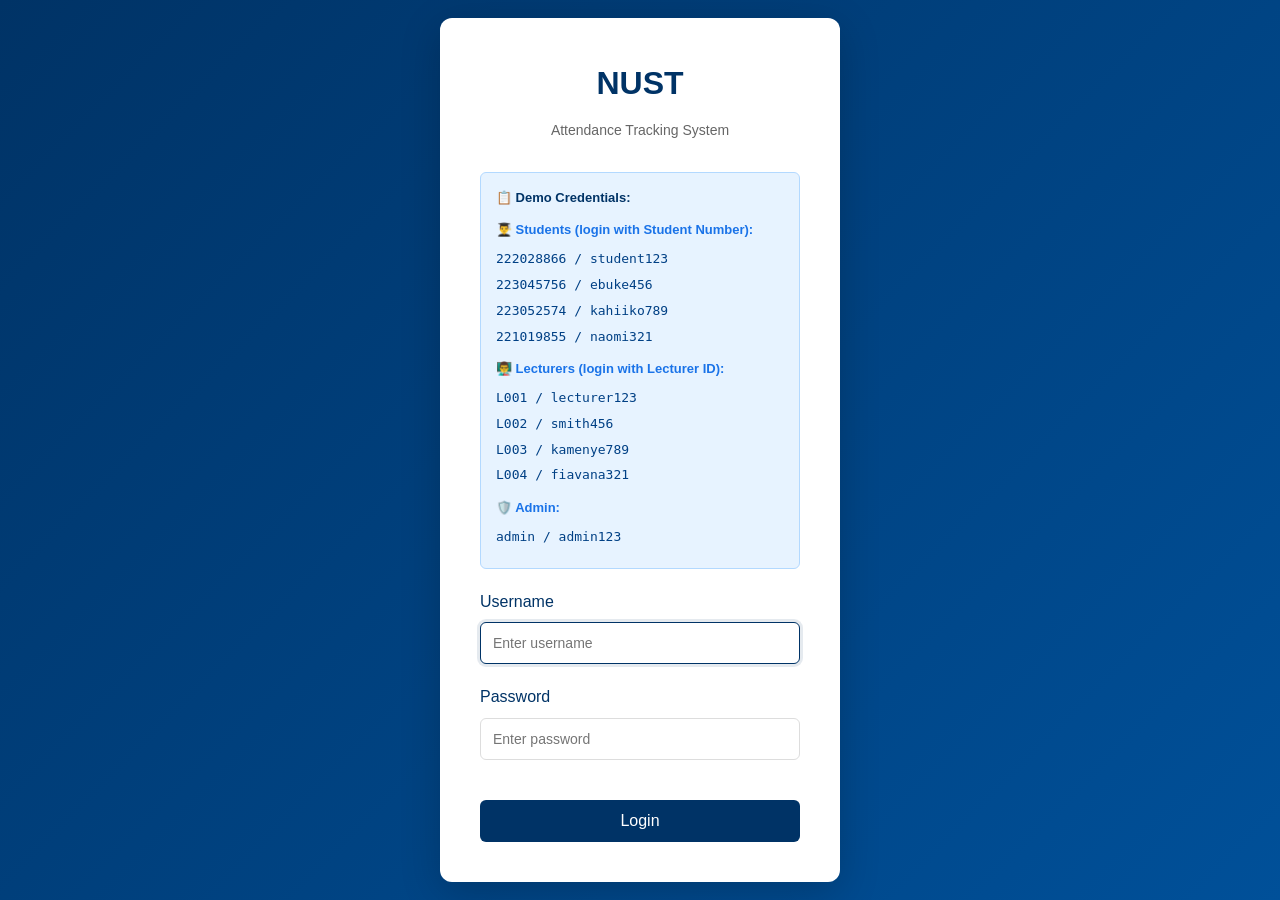
==== index.html @ e156c785 "first commit" ====
<!DOCTYPE html>
<html lang="en">
<head>
    <meta charset="UTF-8">
    <meta name="viewport" content="width=device-width, initial-scale=1.0">
    <title>NUST Attendance System - Login</title>
    <link rel="stylesheet" href="styles.css">
</head>
<body>

<div class="login-container">
    <div class="login-box">
        <h1>NUST</h1>
        <p class="subtitle">Attendance Tracking System</p>

        <div class="demo-credentials">
            <strong>📋 Demo Credentials:</strong>
            
            <div style="margin-top: 12px;">
                <strong style="color: #1a73e8;">👨‍🎓 Students (login with Student Number):</strong>
                <div class="demo-credential-row">222028866 / student123</div>
                <div class="demo-credential-row">223045756 / ebuke456</div>
                <div class="demo-credential-row">223052574 / kahiiko789</div>
                <div class="demo-credential-row">221019855 / naomi321</div>
            </div>

            <div style="margin-top: 12px;">
                <strong style="color: #1a73e8;">👨‍🏫 Lecturers (login with Lecturer ID):</strong>
                <div class="demo-credential-row">L001 / lecturer123</div>
                <div class="demo-credential-row">L002 / smith456</div>
                <div class="demo-credential-row">L003 / kamenye789</div>
                <div class="demo-credential-row">L004 / fiavana321</div>
            </div>

            <div style="margin-top: 12px;">
                <strong style="color: #1a73e8;">🛡️ Admin:</strong>
                <div class="demo-credential-row">admin / admin123</div>
            </div>
        </div>

        <form onsubmit="handleLogin(event)">
            <div class="form-group">
                <label for="username">Username</label>
                <input type="text" id="username" name="username" placeholder="Enter username" required autofocus>
                <div id="username-error" class="error"></div>
            </div>

            <div class="form-group">
                <label for="password">Password</label>
                <input type="password" id="password" name="password" placeholder="Enter password" required>
                <div id="password-error" class="error"></div>
            </div>

            <div id="login-error" class="alert alert-danger hidden"></div>

            <button type="submit" class="btn btn-primary btn-block">Login</button>
        </form>
    </div>
</div>

<script src="auth.js"></script>
<script>
function handleLogin(event) {
    event.preventDefault();

    const username = document.getElementById('username').value;
    const password = document.getElementById('password').value;
    const errorDiv = document.getElementById('login-error');

    // Validate input
    if (!username.trim() || !password.trim()) {
        errorDiv.textContent = 'Please enter both username and password';
        errorDiv.classList.remove('hidden');
        return;
    }

    // Attempt login
    const result = auth.login(username, password);

    if (result.success) {
        errorDiv.classList.add('hidden');
        
        // Redirect based on role
        const redirects = {
            'student': 'student.html',
            'lecturer': 'lecturer.html',
            'admin': 'admin.html'
        };

        const redirectUrl = redirects[result.user.role] || 'student.html';
        window.location.href = redirectUrl;
    } else {
        errorDiv.textContent = result.message;
        errorDiv.classList.remove('hidden');
        document.getElementById('password').value = '';
    }
}

// If already logged in, redirect to appropriate dashboard
if (auth.isLoggedIn()) {
    const redirects = {
        'student': 'student.html',
        'lecturer': 'lecturer.html',
        'admin': 'admin.html'
    };
    const redirectUrl = redirects[auth.getUserRole()] || 'student.html';
    window.location.href = redirectUrl;
}
</script>

</body>
</html>
---- styles.css ----
/* ===== Global Styles ===== */
:root {
    --primary-color: #003366;
    --secondary-color: #fecb00;
    --success-color: #28a745;
    --danger-color: #dc3545;
    --warning-color: #ffc107;
    --light-bg: #f4f4f9;
    --card-shadow: 0 2px 10px rgba(0,0,0,0.1);
    --card-shadow-lg: 0 4px 15px rgba(0,0,0,0.15);
}

* {
    margin: 0;
    padding: 0;
    box-sizing: border-box;
}

body {
    font-family: 'Segoe UI', Tahoma, Geneva, Verdana, sans-serif;
    background-color: var(--light-bg);
    color: #333;
    line-height: 1.6;
}

/* ===== Navigation ===== */
.navbar {
    background-color: var(--primary-color);
    color: white;
    padding: 15px 40px;
    display: flex;
    justify-content: space-between;
    align-items: center;
    box-shadow: 0 2px 8px rgba(0,0,0,0.1);
    margin-bottom: 20px;
}

.navbar-brand {
    font-size: 20px;
    font-weight: bold;
}

.navbar-menu {
    display: flex;
    gap: 20px;
    align-items: center;
}

.navbar-user {
    display: flex;
    gap: 15px;
    align-items: center;
}

.user-info {
    font-size: 14px;
    opacity: 0.9;
}

.btn-logout {
    background-color: var(--danger-color);
    color: white;
    padding: 8px 16px;
    border: none;
    border-radius: 4px;
    cursor: pointer;
    font-size: 14px;
    transition: background-color 0.3s;
}

.btn-logout:hover {
    background-color: #c82333;
}

/* ===== Container ===== */
.container {
    max-width: 900px;
    margin: 20px auto;
    background: white;
    padding: 30px;
    border-radius: 12px;
    box-shadow: var(--card-shadow-lg);
}

/* ===== Forms ===== */
.form-group {
    margin-bottom: 20px;
}

.form-group label {
    display: block;
    margin-bottom: 8px;
    font-weight: 500;
    color: var(--primary-color);
}

.form-group input,
.form-group select {
    width: 100%;
    padding: 12px;
    border: 1px solid #ddd;
    border-radius: 6px;
    font-size: 14px;
    transition: border-color 0.3s;
}

.form-group input:focus,
.form-group select:focus {
    outline: none;
    border-color: var(--primary-color);
    box-shadow: 0 0 0 3px rgba(0, 51, 102, 0.1);
}

.form-group .error {
    color: var(--danger-color);
    font-size: 13px;
    margin-top: 5px;
}

/* ===== Buttons ===== */
.btn {
    padding: 12px 24px;
    border: none;
    border-radius: 6px;
    cursor: pointer;
    font-size: 16px;
    font-weight: 500;
    transition: all 0.3s;
    display: inline-block;
}

.btn-primary {
    background-color: var(--primary-color);
    color: white;
}

.btn-primary:hover {
    background-color: #002244;
    transform: translateY(-2px);
    box-shadow: 0 4px 12px rgba(0, 51, 102, 0.3);
}

.btn-success {
    background-color: var(--success-color);
    color: white;
}

.btn-success:hover {
    background-color: #218838;
}

.btn-secondary {
    background-color: #6c757d;
    color: white;
}

.btn-secondary:hover {
    background-color: #5a6268;
}

.btn-block {
    width: 100%;
    margin-top: 20px;
}

/* ===== Tables ===== */
table {
    width: 100%;
    border-collapse: collapse;
    margin-top: 20px;
}

th, td {
    padding: 12px;
    border: 1px solid #ddd;
    text-align: left;
}

th {
    background-color: var(--primary-color);
    color: white;
    font-weight: 600;
}

tr:hover {
    background-color: #f8f9fa;
}

/* ===== Cards ===== */
.card {
    border: 1px solid #ddd;
    border-radius: 8px;
    padding: 20px;
    margin-bottom: 15px;
    box-shadow: var(--card-shadow);
    transition: transform 0.3s, box-shadow 0.3s;
}

.card:hover {
    transform: translateY(-4px);
    box-shadow: var(--card-shadow-lg);
}

.card h3 {
    color: var(--primary-color);
    margin-bottom: 10px;
}

.card-container {
    display: grid;
    grid-template-columns: repeat(auto-fit, minmax(280px, 1fr));
    gap: 20px;
    margin-top: 20px;
}

/* ===== Status Indicators ===== */
.status-badge {
    display: inline-block;
    padding: 6px 12px;
    border-radius: 20px;
    font-size: 13px;
    font-weight: 600;
}

.status-safe {
    background-color: #d4edda;
    color: #155724;
}

.status-warning {
    background-color: #fff3cd;
    color: #856404;
}

.status-danger {
    background-color: #f8d7da;
    color: #721c24;
}

/* ===== Alerts ===== */
.alert {
    padding: 15px;
    border-radius: 6px;
    margin-bottom: 20px;
    border-left: 4px solid;
}

.alert-info {
    background-color: #d1ecf1;
    color: #0c5460;
    border-left-color: #0c5460;
}

.alert-warning {
    background-color: #fff3cd;
    color: #856404;
    border-left-color: #856404;
}

.alert-danger {
    background-color: #f8d7da;
    color: #721c24;
    border-left-color: #721c24;
}

.alert-success {
    background-color: #d4edda;
    color: #155724;
    border-left-color: #155724;
}

/* ===== Progress Bar ===== */
progress {
    width: 100%;
    height: 24px;
    border-radius: 4px;
    margin-top: 10px;
}

progress::-webkit-progress-bar {
    background-color: #e9ecef;
    border-radius: 4px;
}

progress::-webkit-progress-value {
    background-color: var(--primary-color);
    border-radius: 4px;
}

progress::-moz-progress-bar {
    background-color: var(--primary-color);
    border-radius: 4px;
}

/* ===== Login Page ===== */
.login-container {
    display: flex;
    justify-content: center;
    align-items: center;
    min-height: 100vh;
    background: linear-gradient(135deg, var(--primary-color) 0%, #005099 100%);
}

.login-box {
    background: white;
    padding: 40px;
    border-radius: 12px;
    box-shadow: 0 10px 40px rgba(0,0,0,0.2);
    width: 100%;
    max-width: 400px;
}

.login-box h1 {
    color: var(--primary-color);
    text-align: center;
    margin-bottom: 10px;
}

.login-box .subtitle {
    color: #666;
    text-align: center;
    margin-bottom: 30px;
    font-size: 14px;
}

.demo-credentials {
    background-color: #e7f3ff;
    border: 1px solid #b3d9ff;
    border-radius: 6px;
    padding: 15px;
    margin-bottom: 20px;
    font-size: 13px;
    color: #004085;
}

.demo-credentials strong {
    display: block;
    margin-bottom: 8px;
    color: #003366;
}

.demo-credential-row {
    margin: 5px 0;
    font-family: monospace;
}

/* ===== Responsive ===== */
@media (max-width: 768px) {
    .navbar {
        flex-direction: column;
        gap: 15px;
        padding: 15px;
    }

    .navbar-menu {
        width: 100%;
        justify-content: space-between;
    }

    .container {
        margin: 10px;
        padding: 20px;
    }

    .card-container {
        grid-template-columns: 1fr;
    }

    .stats-grid {
        flex-direction: column;
    }

    table {
        font-size: 12px;
    }

    th, td {
        padding: 8px;
    }
}

/* ===== Utility Classes ===== */
.text-center {
    text-align: center;
}

.text-right {
    text-align: right;
}

.mt-20 {
    margin-top: 20px;
}

.mb-20 {
    margin-bottom: 20px;
}

.mb-30 {
    margin-bottom: 30px;
}

.hidden {
    display: none !important;
}
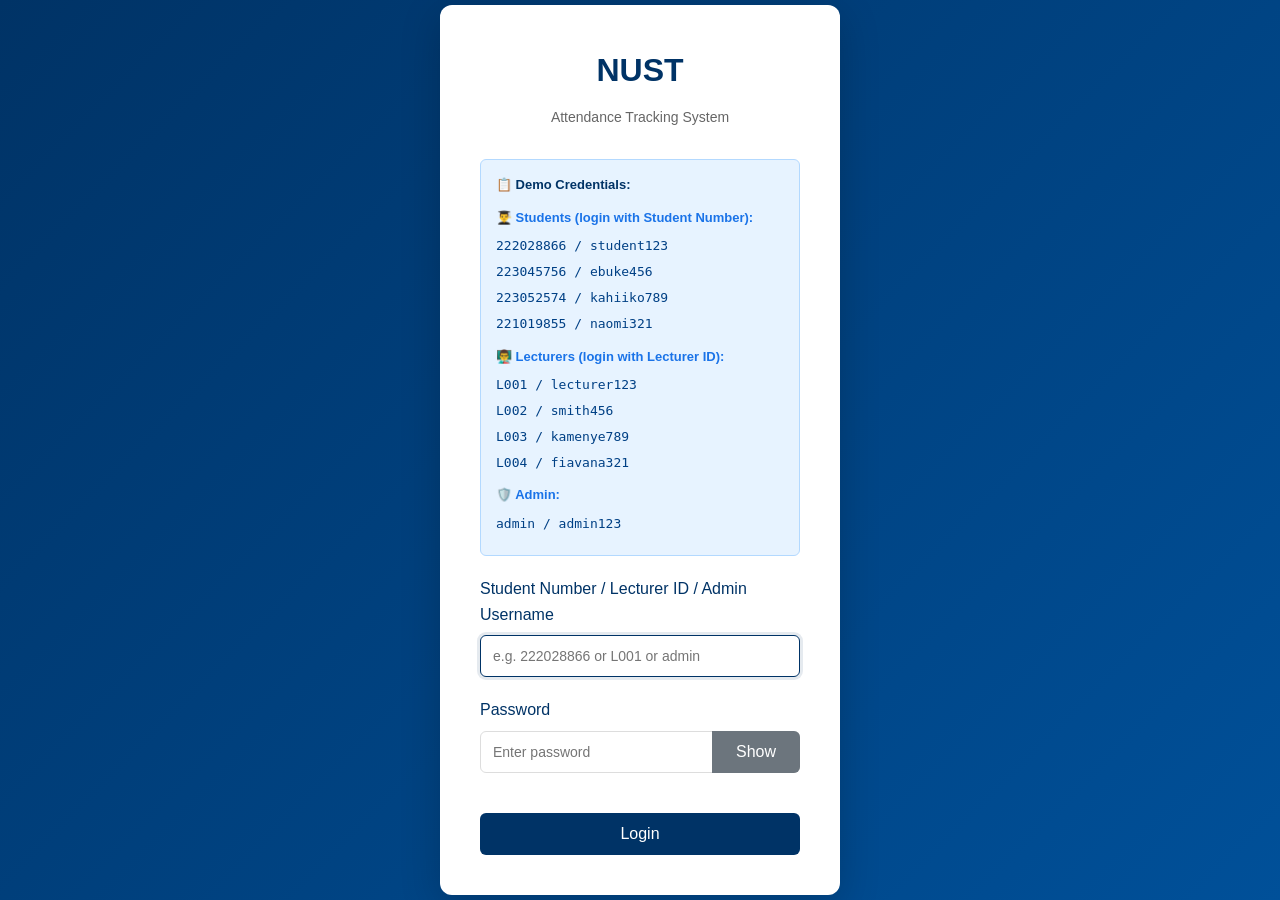
==== commit 1bcdd8d9: "adding a few tweaks" ====
--- a/index.html
+++ b/index.html
@@ -40,14 +40,17 @@
 
         <form onsubmit="handleLogin(event)">
             <div class="form-group">
-                <label for="username">Username</label>
-                <input type="text" id="username" name="username" placeholder="Enter username" required autofocus>
+                <label for="username">Student Number / Lecturer ID / Admin Username</label>
+                <input type="text" id="username" name="username" placeholder="e.g. 222028866 or L001 or admin" required autofocus>
                 <div id="username-error" class="error"></div>
             </div>
 
             <div class="form-group">
                 <label for="password">Password</label>
-                <input type="password" id="password" name="password" placeholder="Enter password" required>
+                <div style="position: relative;">
+                    <input type="password" id="password" name="password" placeholder="Enter password" required>
+                    <button type="button" id="toggle-password" class="btn btn-secondary" style="position: absolute; right: 0; top: 0; height: 100%; border-radius: 0 6px 6px 0;">Show</button>
+                </div>
                 <div id="password-error" class="error"></div>
             </div>
 
@@ -106,6 +109,20 @@
     const redirectUrl = redirects[auth.getUserRole()] || 'student.html';
     window.location.href = redirectUrl;
 }
+
+const togglePassword = document.getElementById('toggle-password');
+if (togglePassword) {
+    togglePassword.addEventListener('click', () => {
+        const passwordInput = document.getElementById('password');
+        if (passwordInput.type === 'password') {
+            passwordInput.type = 'text';
+            togglePassword.textContent = 'Hide';
+        } else {
+            passwordInput.type = 'password';
+            togglePassword.textContent = 'Show';
+        }
+    });
+}
 </script>
 
 </body>
--- a/styles.css
+++ b/styles.css
@@ -213,6 +213,116 @@
     margin-top: 20px;
 }
 
+.summary-grid {
+    display: grid;
+    grid-template-columns: repeat(auto-fit, minmax(160px, 1fr));
+    gap: 18px;
+    margin-bottom: 20px;
+}
+
+.summary-card {
+    background-color: white;
+    border: 1px solid #ddd;
+    border-radius: 10px;
+    padding: 20px;
+    text-align: center;
+    box-shadow: var(--card-shadow);
+}
+
+.summary-card h3 {
+    margin: 0;
+    font-size: 2rem;
+    color: var(--primary-color);
+}
+
+.summary-card p {
+    margin: 8px 0 0;
+    color: #555;
+}
+
+.module-history {
+    border-top: 1px solid #e5e5e5;
+    margin-top: 16px;
+    padding-top: 14px;
+}
+
+.module-history h4 {
+    margin: 0 0 10px;
+    font-size: 15px;
+    color: #003366;
+}
+
+.module-history ul {
+    list-style: none;
+    padding-left: 0;
+    color: #444;
+}
+
+.history-table {
+    width: 100%;
+    border-collapse: collapse;
+    margin-top: 14px;
+    background: #fff;
+}
+
+.history-table th,
+.history-table td {
+    padding: 12px 10px;
+    border: 1px solid #e4e7eb;
+    text-align: left;
+    color: #333;
+}
+
+.history-table th {
+    background-color: #f5f7fb;
+}
+
+.history-table tr:nth-child(even) {
+    background-color: #fbfcfd;
+}
+
+.module-history li {
+    margin-bottom: 8px;
+    font-size: 13px;
+}
+
+.toast-container {
+    position: fixed;
+    top: 16px;
+    right: 16px;
+    z-index: 9999;
+    display: flex;
+    flex-direction: column;
+    gap: 10px;
+}
+
+.toast {
+    min-width: 260px;
+    padding: 12px 16px;
+    border-radius: 8px;
+    color: white;
+    box-shadow: 0 4px 12px rgba(0,0,0,0.15);
+    opacity: 0.96;
+    transition: transform 0.3s, opacity 0.3s;
+}
+
+.toast-hide {
+    opacity: 0;
+    transform: translateX(20px);
+}
+
+.toast-success {
+    background-color: #28a745;
+}
+
+.toast-error {
+    background-color: #dc3545;
+}
+
+.toast-info {
+    background-color: #007bff;
+}
+
 /* ===== Status Indicators ===== */
 .status-badge {
     display: inline-block;
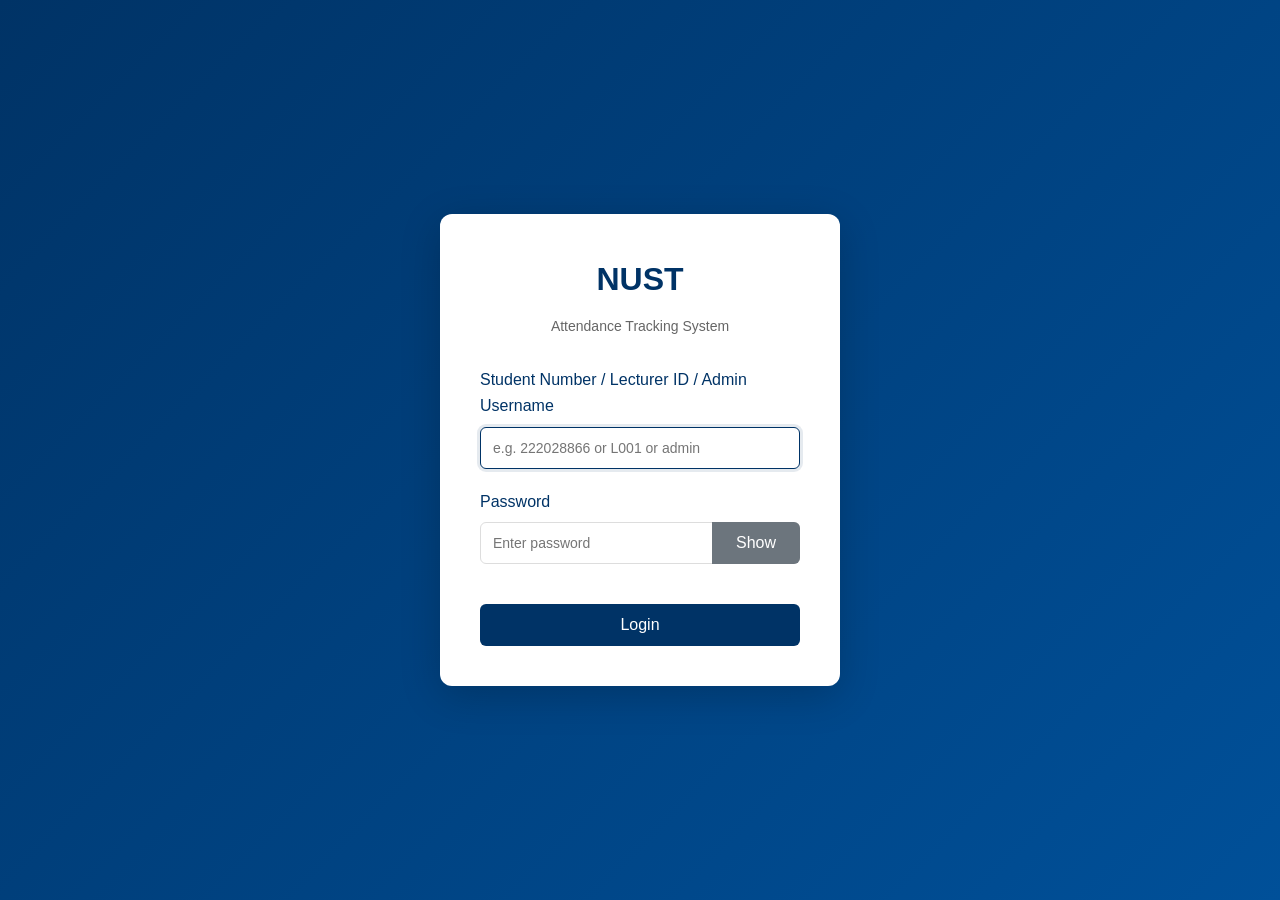
==== commit 4203d39e: "almostt" ====
--- a/index.html
+++ b/index.html
@@ -12,31 +12,6 @@
     <div class="login-box">
         <h1>NUST</h1>
         <p class="subtitle">Attendance Tracking System</p>
-
-        <div class="demo-credentials">
-            <strong>📋 Demo Credentials:</strong>
-            
-            <div style="margin-top: 12px;">
-                <strong style="color: #1a73e8;">👨‍🎓 Students (login with Student Number):</strong>
-                <div class="demo-credential-row">222028866 / student123</div>
-                <div class="demo-credential-row">223045756 / ebuke456</div>
-                <div class="demo-credential-row">223052574 / kahiiko789</div>
-                <div class="demo-credential-row">221019855 / naomi321</div>
-            </div>
-
-            <div style="margin-top: 12px;">
-                <strong style="color: #1a73e8;">👨‍🏫 Lecturers (login with Lecturer ID):</strong>
-                <div class="demo-credential-row">L001 / lecturer123</div>
-                <div class="demo-credential-row">L002 / smith456</div>
-                <div class="demo-credential-row">L003 / kamenye789</div>
-                <div class="demo-credential-row">L004 / fiavana321</div>
-            </div>
-
-            <div style="margin-top: 12px;">
-                <strong style="color: #1a73e8;">🛡️ Admin:</strong>
-                <div class="demo-credential-row">admin / admin123</div>
-            </div>
-        </div>
 
         <form onsubmit="handleLogin(event)">
             <div class="form-group">
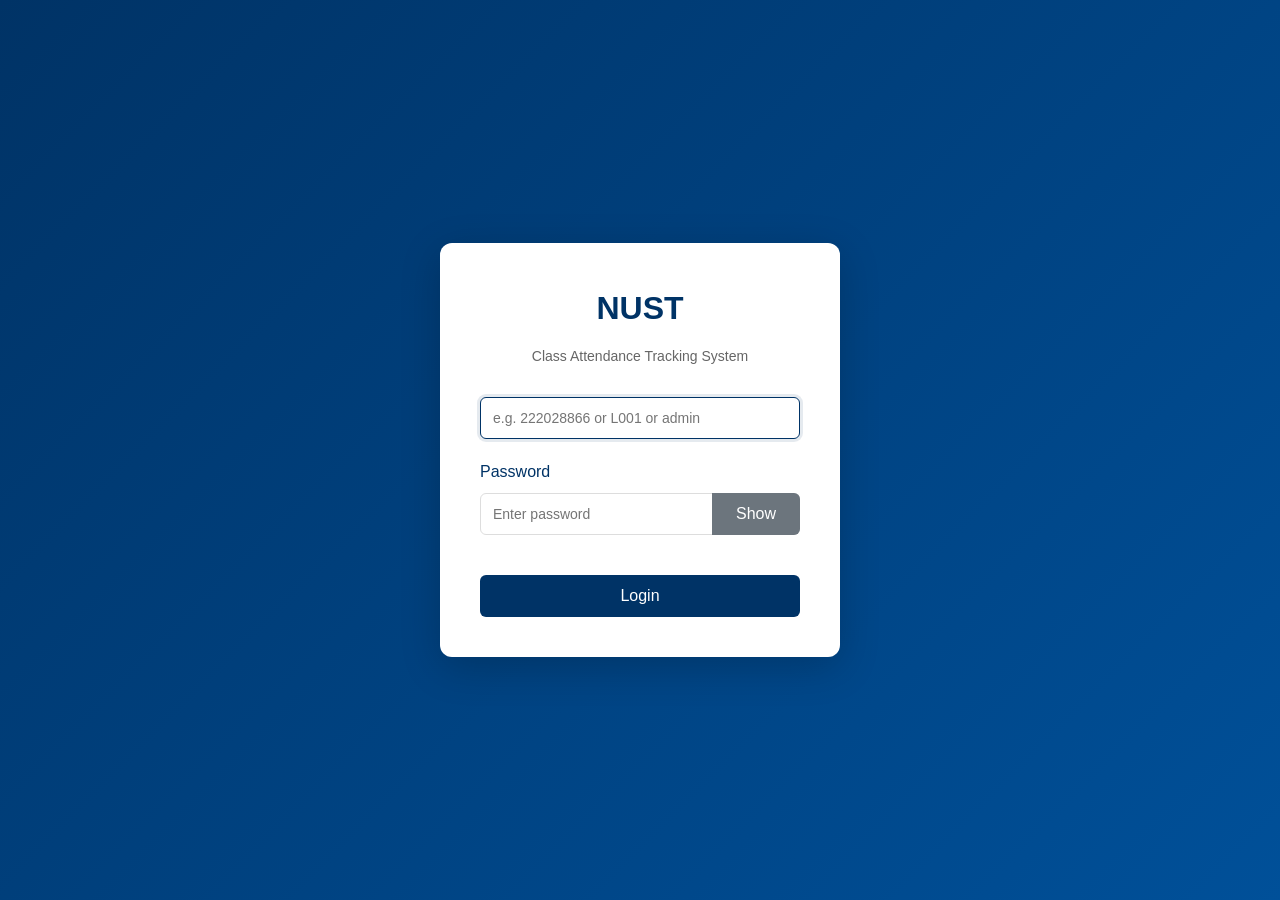
==== commit c1330d0a: "tried adding a backend but failed" ====
--- a/index.html
+++ b/index.html
@@ -11,11 +11,10 @@
 <div class="login-container">
     <div class="login-box">
         <h1>NUST</h1>
-        <p class="subtitle">Attendance Tracking System</p>
+        <p class="subtitle">Class Attendance Tracking System</p>
 
         <form onsubmit="handleLogin(event)">
             <div class="form-group">
-                <label for="username">Student Number / Lecturer ID / Admin Username</label>
                 <input type="text" id="username" name="username" placeholder="e.g. 222028866 or L001 or admin" required autofocus>
                 <div id="username-error" class="error"></div>
             </div>
